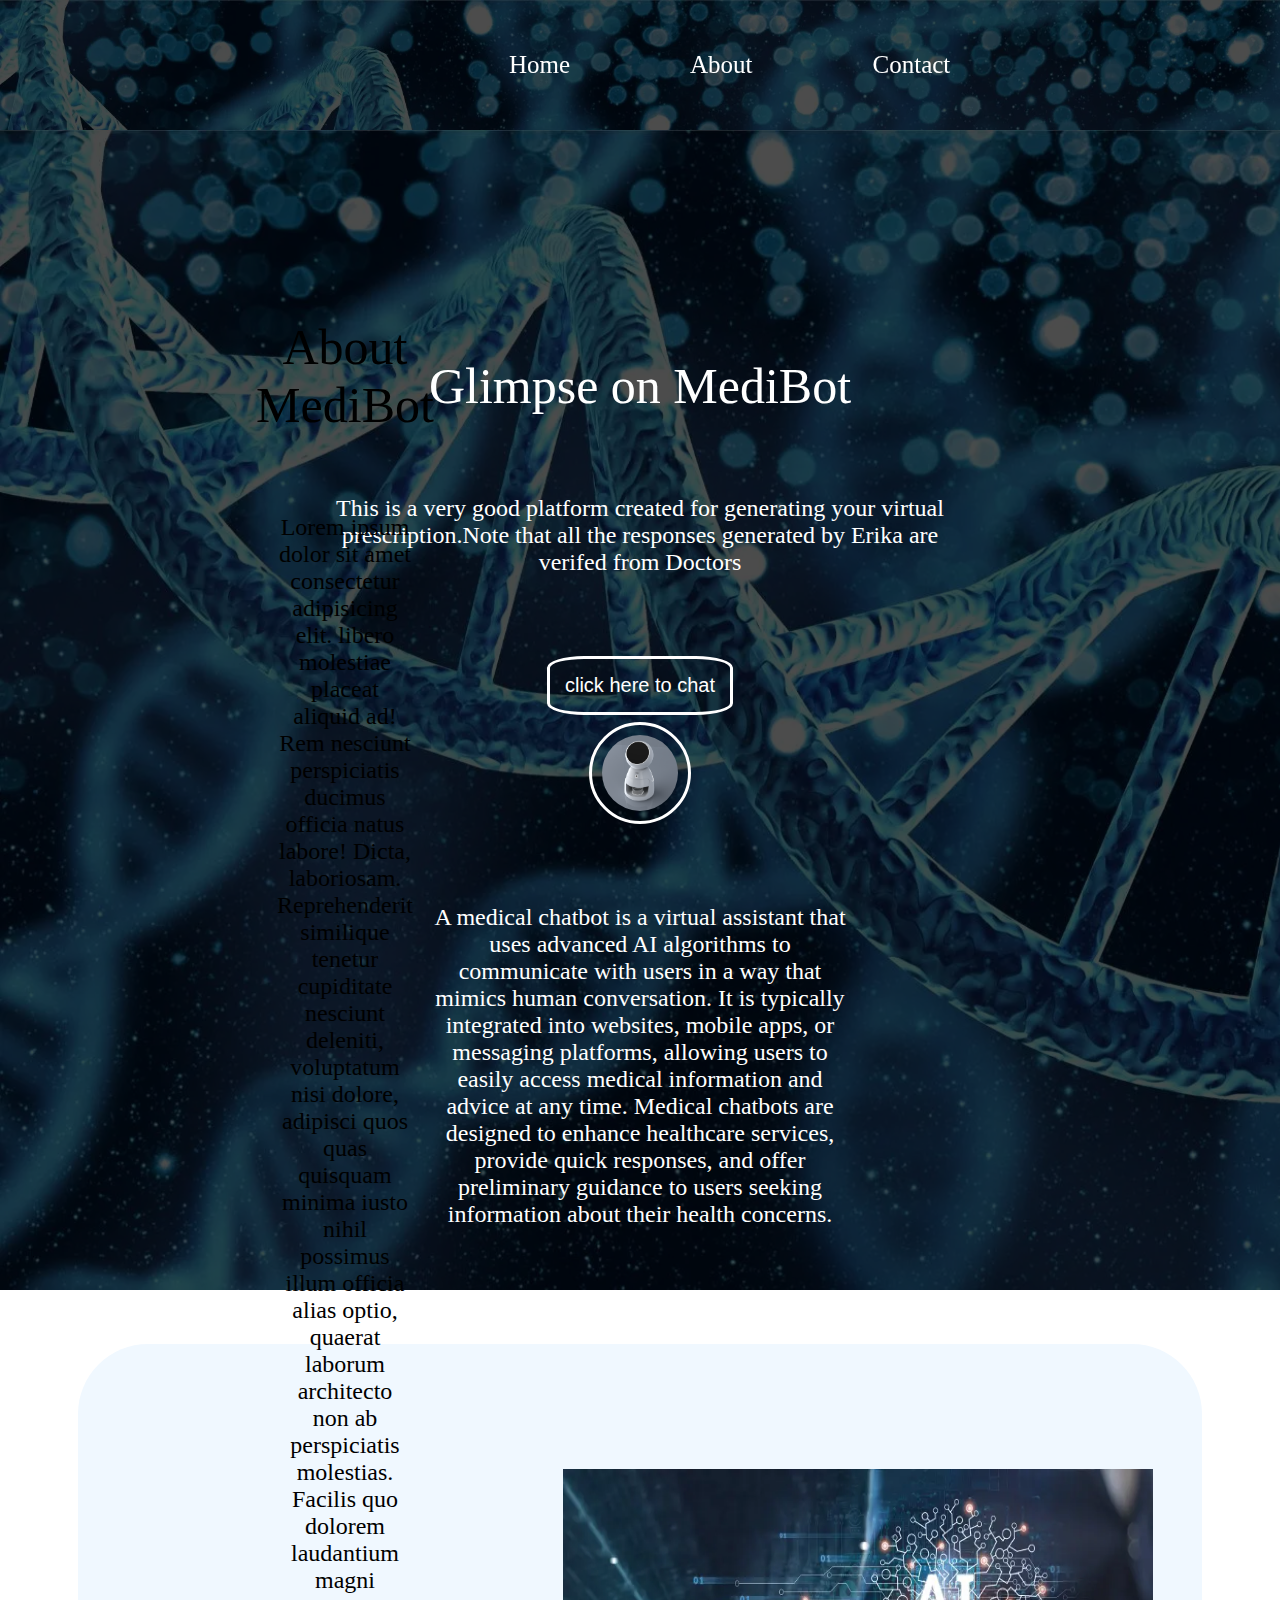
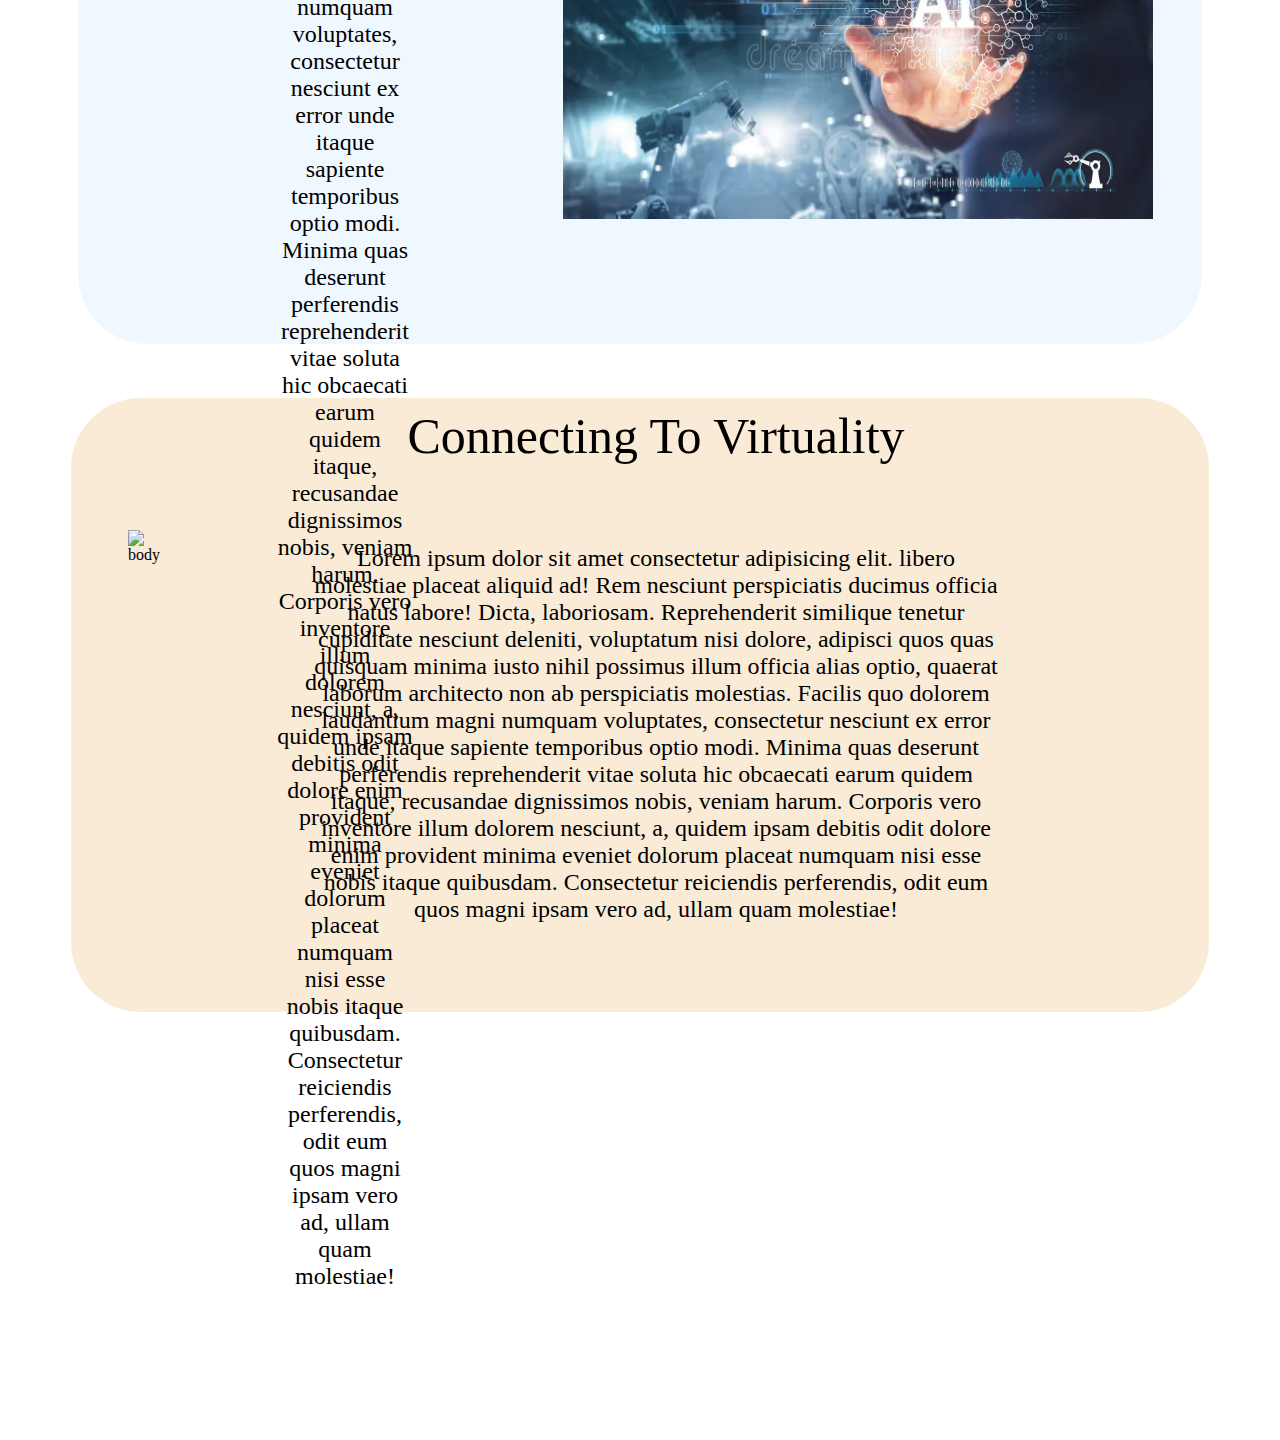
==== about.html @ d84e07f3 "Add files via upload" ====
<!DOCTYPE html>
<html lang="en">
<head>
    <meta charset="UTF-8">
    <meta name="viewport" content="width=device-width, initial-scale=1.0">
    <link rel="stylesheet" href="css/style.css">
    <title>Shark Tank</title>
</head>
<body>
    <nav class="navbar background">
        <ul class="nav-list">
            <div class="logo"><img src="img/logo.jpg" alt="logo"></div>
            <li><a href="index.html" style="font-size:25px">Home</a></li>
            <li><a href="about.html" style="font-size:25px">About</a></li>
            <li><a href="index.html#contact" style="font-size:25px">Contact</a></li>

        </ul>
        <div class="rightNav">
           
            
        </div>
    </nav>
    <section class="background firstSection">
        <div class="box-main">
            <div class="firsthalf">
                <p class="text-big">Glimpse on MediBot</p>
                <p class="text-small">This is a very good platform created for generating your virtual prescription.Note that all the responses generated by Erika are verifed from Doctors</p>
                <div class="button">
                    <button class="btn" onclick="window.location.href = 'https://colab.research.google.com/drive/1OBzU67ifyZQmqg3uUjRovOR-wBXW8RDv?authuser=1';"> click here to chat</button>
                </div>
            </div>
            <div class="secondHalf">
                <img src="img/body.png" alt="body">
                <p class="text-small">A medical chatbot is a virtual assistant that uses advanced AI algorithms to communicate with users in a way that mimics human conversation. It is typically integrated into websites, mobile apps, or messaging platforms, allowing users to easily access medical information and advice at any time. Medical chatbots are designed to enhance healthcare services, provide quick responses, and offer preliminary guidance to users seeking information about their health concerns.</p>
            </div>

        </div>
    </section>
    <br>
    <br>
    <br>
    <section class="secRight">
        <div class="paras">
        <p class="sectionTag text-big">About MediBot</p>
        <p class="sectinSubTag text-small">Lorem ipsum dolor sit amet consectetur adipisicing elit. libero molestiae placeat aliquid ad! Rem nesciunt perspiciatis ducimus officia natus labore! Dicta, laboriosam. Reprehenderit similique tenetur cupiditate nesciunt deleniti, voluptatum nisi dolore, adipisci quos quas quisquam minima iusto nihil 
                possimus illum officia alias optio, quaerat laborum architecto
                 non ab perspiciatis molestias. Facilis quo dolorem laudantium
                  magni numquam voluptates, consectetur nesciunt ex error unde 
                  itaque sapiente temporibus optio modi. Minima quas deserunt 
                  perferendis reprehenderit vitae soluta hic obcaecati earum 
                  quidem itaque, recusandae dignissimos nobis, veniam harum. 
                  Corporis vero inventore illum dolorem nesciunt, a, quidem ipsam 
                  debitis odit dolore enim provident minima eveniet dolorum 
                  placeat numquam nisi esse nobis itaque quibusdam. Consectetur
                   reiciendis perferendis, odit eum quos magni ipsam vero ad, 
                   ullam quam molestiae!
        </p>
        </div>
            <div class="aboutbody">
                <img src="../img/abody2.webp" alt="body" class="aboutbody">
            </div>
    </section>
    <br>
    <br>
    <br>
    
        <section class="secleft">
            <div class="paras">
            <p class="sectionTag text-big">Connecting To Virtuality</p>
            <p class="sectinSubTag text-small">Lorem ipsum dolor sit amet consectetur adipisicing elit. libero molestiae placeat aliquid ad! Rem nesciunt perspiciatis ducimus officia natus labore! Dicta, laboriosam. Reprehenderit similique tenetur cupiditate nesciunt deleniti, voluptatum nisi dolore, adipisci quos quas quisquam minima iusto nihil 
                    possimus illum officia alias optio, quaerat laborum architecto
                     non ab perspiciatis molestias. Facilis quo dolorem laudantium
                      magni numquam voluptates, consectetur nesciunt ex error unde 
                      itaque sapiente temporibus optio modi. Minima quas deserunt 
                      perferendis reprehenderit vitae soluta hic obcaecati earum 
                      quidem itaque, recusandae dignissimos nobis, veniam harum. 
                      Corporis vero inventore illum dolorem nesciunt, a, quidem ipsam 
                      debitis odit dolore enim provident minima eveniet dolorum 
                      placeat numquam nisi esse nobis itaque quibusdam. Consectetur
                       reiciendis perferendis, odit eum quos magni ipsam vero ad, 
                       ullam quam molestiae!
            </p>
            </div>
                <div class="tumbnail">
                    <img src="https://source.unsplash.com/900x900/?DNA,Doctors,Virtual assitant" alt="body" class="imgFluid">
                </div>
        </section> 
</body>
</html>
---- css/style.css ----
* {
    margin: 0;
    padding: 0%;
}

.logo {
    width: 20%;
    display: flex;
    justify-content: center;
    align-items: center;


}

.logo img {

    width: 47%;
    border: 3px solid white;
    border-radius: 50%;
}

.navbar {
    display: flex;
    align-items: center;
    justify-content: center;
    position: sticky;
    top: 0;
    cursor: pointer;


}

.nav-list {
    width: 70%;
    display: flex;
    align-items: center;
}
.nav-list li {
    list-style: none;
    padding: 29px 60px;
}

.nav-list li a {
    color: white;
    text-decoration: none;
    
}
.nav-list li a:hover {
    color: gray;
}

.rightNav {
    cursor: pointer;
    width: 50%;
    text-align: right;

}

.btn{
    padding: 15px;
    border: 3px solid white;
    border-radius: 20%;
    font-size: 17px;
}


#search{
    padding: 15px 40px 15px 40px;
    font-size: 20px;
    border: 2px solid gray;
    border-radius: 10px;
}

.background{
    background: rgba(0, 0, 0, 0.7) url('../img/dna.webp');
    background-size: cover;
    background-blend-mode: darken;

}

.firstSection{
    height: 80vh;
    padding: 220px;
}

.boxmain{
    display: flex;
    justify-content: center;
    align-items: center;
    color: white;
    font-family: 'Segoe UI', Tahoma, Geneva, Verdana, sans-serif;
    max-width: 50%; 
    height: 80%; 
   
}

.firsthalf{
    color: white;
    font-size: 30px;
    display: flex;
    justify-content: center;
    align-items: center;
    padding: 90px;
    flex-direction: column;

}



.secondHalf{
    width: 70%;
    display: flex;
    justify-content: right;
    font-size: 25px;
    align-items: center;
    color: white;
    margin: auto;
    font-size: 23px;
    flex-direction: row-reverse;
}

.secondHalf img{
    width: 13%;
    padding: 10px;
    border: 3px solid white;
    border-radius: 150%;
    display: block;
    margin: auto;

}

.btn-sm{
    vertical-align: middle;
}

.btn{
    padding: 15px;
    border: 3px solid white;
    border-radius: 20%;
    font-size: 20px;
    cursor: pointer;
    background: none;
    color: white;
}

.text-big{
    font-size: 50px;
    text-align: center;
}

.text-small{
    font-size: 24px;
    text-align: center;
    padding: 80px;
}

.secRight{
    height: 500px;
    display: flex;
    align-items: center;
    justify-content: center;
    margin: auto;
    max-width: 80%;
    padding: 50px;
    background-color: aliceblue;
    border-radius: 70px;

}
.secleft{
    height: 500px;
    display: flex;
    align-items: center;
    justify-content: center;
    margin: auto;
    max-width: 80%;
    flex-direction: row-reverse;
    background-color: antiquewhite;
    border-radius: 70px;
    padding: 57px;

}

.tumbnail{
    display: flex;
    height: 350px;
    max-width: 570px;
    justify-content: left;
}

.aboutbody{
    display: flex;
    height: 350px;
    max-width: 570px;
    justify-content: left
}
.sectionTag .text-big{
    font-size: 45px;

}

.sectionSubTag .text-small{
    font-size: 24px;
    padding: 60px;

}

.paras{
    font-size: 45px;
    padding: 70px;
}

.aboutbody{
    display: flex;
    height: 350px;
    max-width: 590px;
    justify-content: left
}
.contact{
    background-color: #eeeded;
    height: 140vh;
}
.text-center{
    text-align: center;
    font-size: 35px;
    padding: 30px;
}
.form{
    max-width: 500px;
    margin: 42px auto;
}
.form-input{
    margin: 30px 0;
    width: 140%;
    font-size: 25px;
    padding: 5px 3px;
}
.btn-dark{
    color: black;
    border: 2px solid black;
}
.section{
    display: flex;
    align-items: center;
    justify-content: space-evenly;
    max-width: 80%;
    margin: auto;

}









@media only screen and (max-width:1977px){
    .nav-list{
       text-align: center;
       justify-content: center;
    }
    .navbar{
        flex-direction: column;
        height: 130px;
        position: sticky;
    }
    .rightNav{
        text-align: center;
    }
    #search{
        width: 100%;
    }
    .logo{
        opacity: 0;
    }
    .boxmain{
        flex-direction: column-reverse;
        justify-content: center;
        display: flex;
        max-width: 100%
    }
    .secondHalf{
        flex-direction: column;
    }
    .firsthalf{
        padding: 7px;
    }
    .section{
        flex-direction: column;
    }
    .text-big{
        text-align: center;
    }
    .text-small{
        text-align: center;
    }
    .btn{
        text-align: center;
    }
    .btn-sm{
        text-align: center;
    }
    .btn-dark{
        text-align: center;
    }
 
}
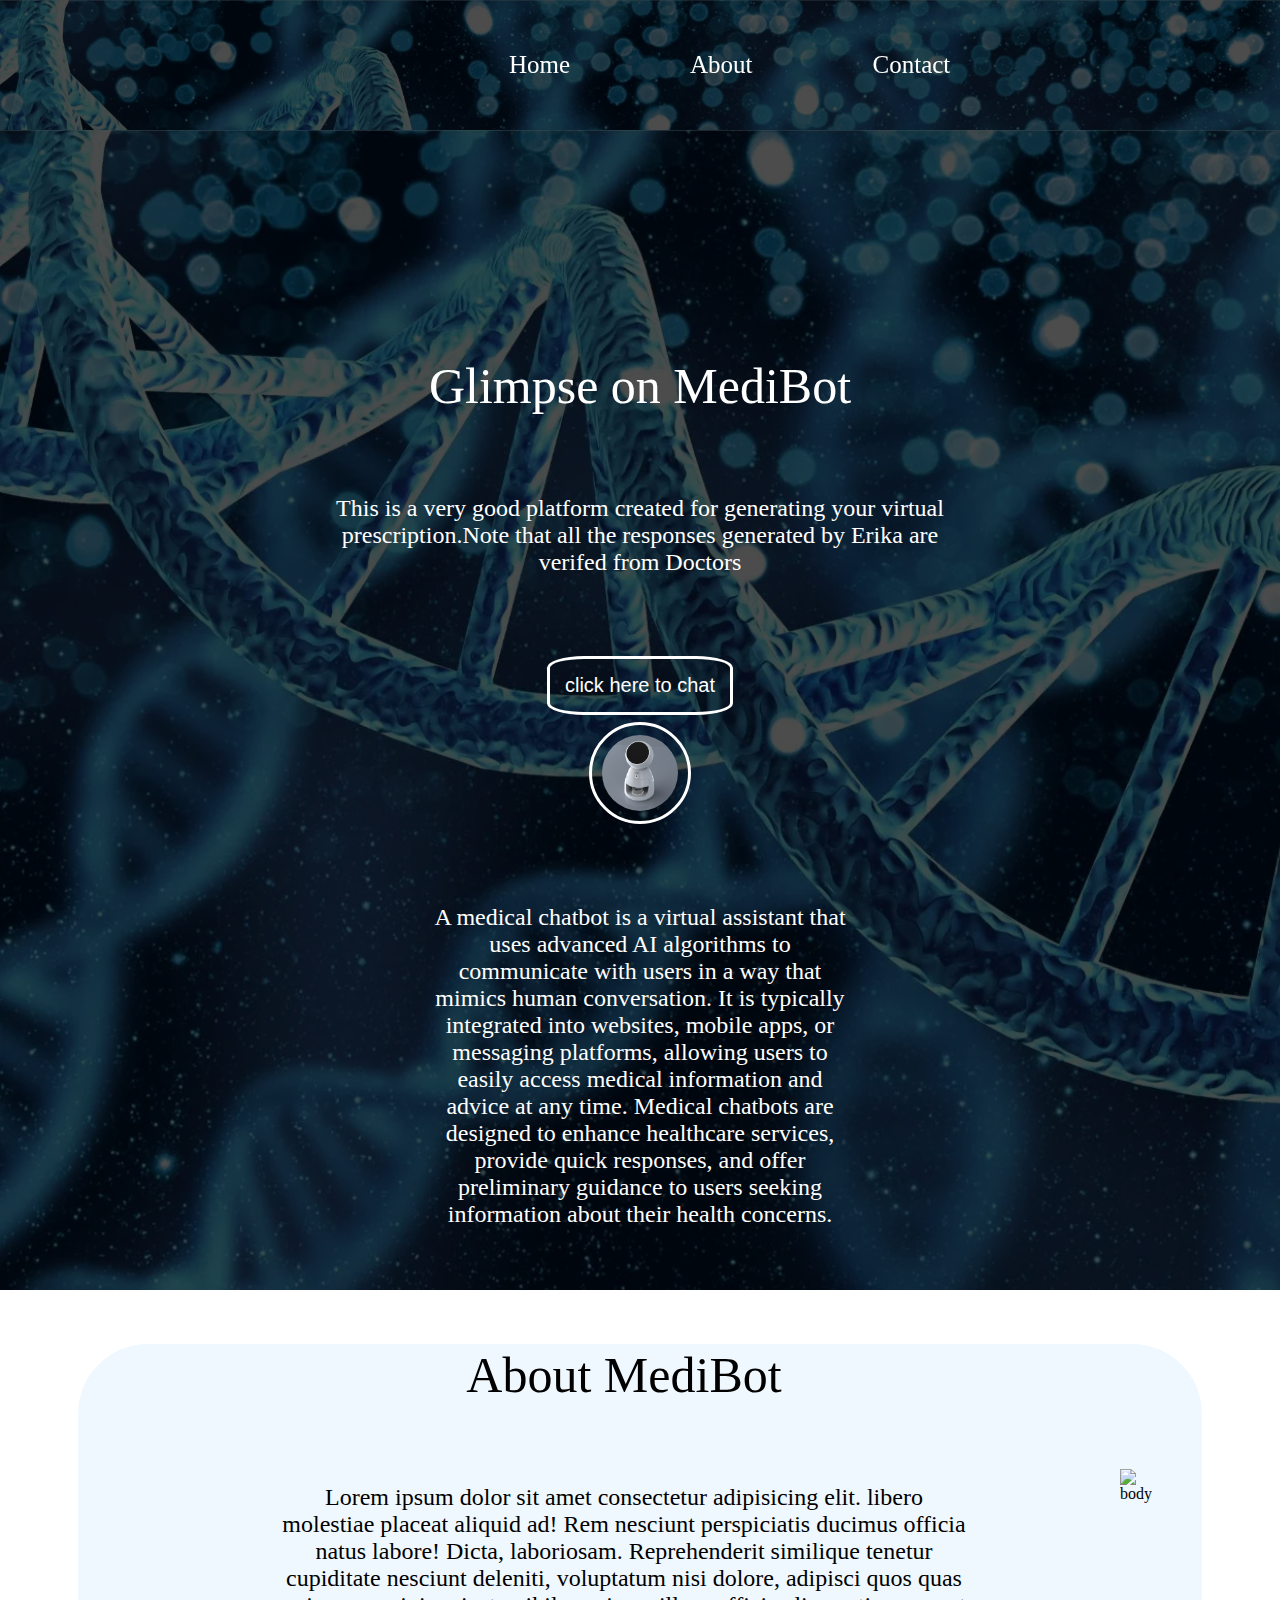
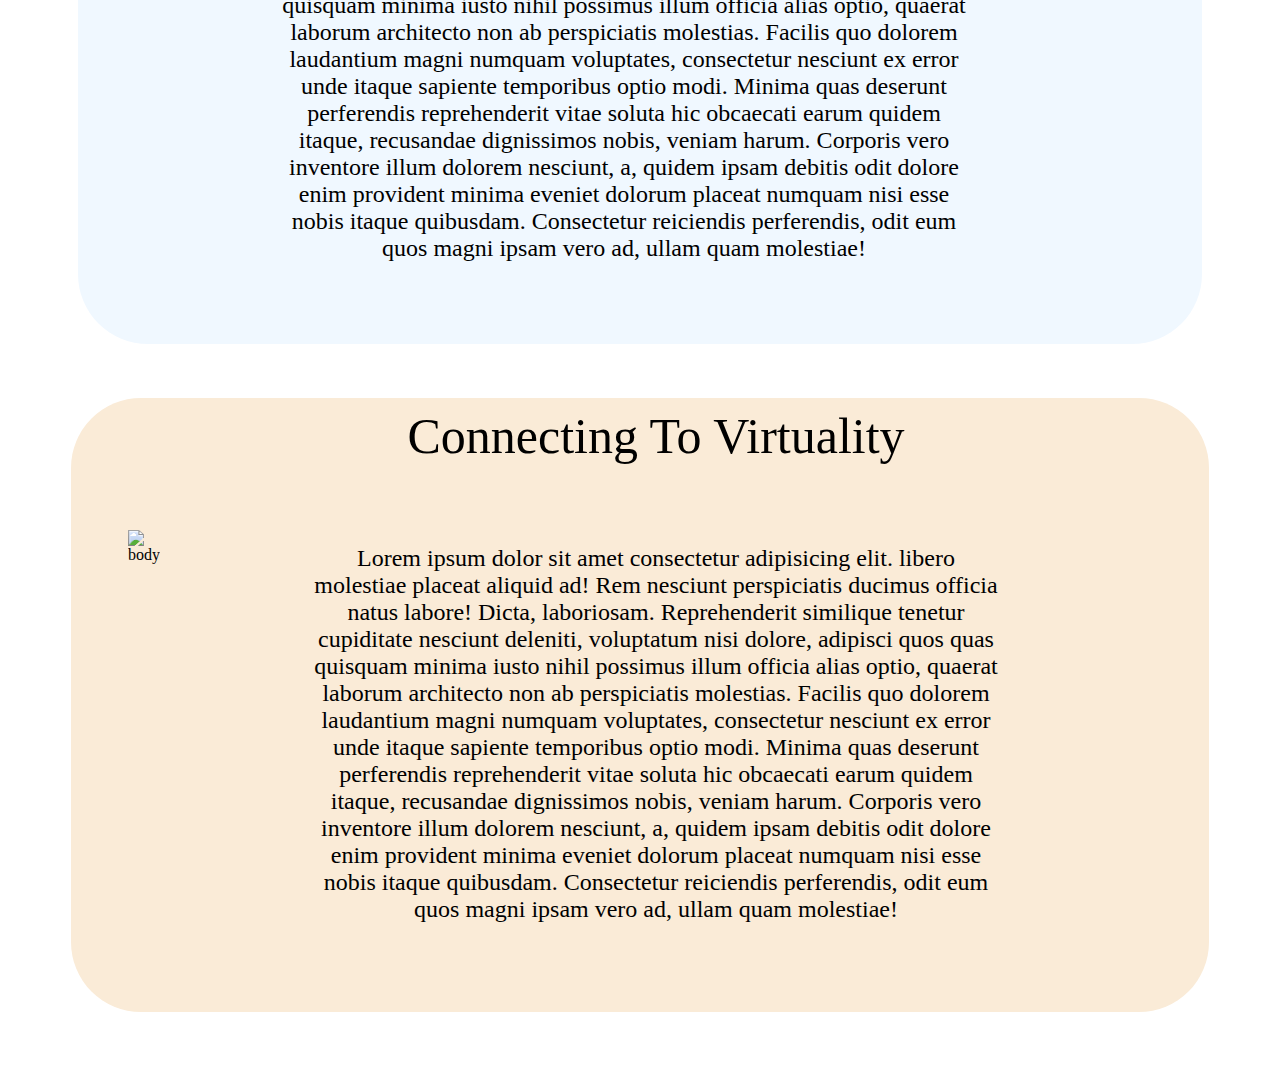
==== commit 57d5e6db: "Update about.html" ====
--- a/about.html
+++ b/about.html
@@ -4,7 +4,7 @@
     <meta charset="UTF-8">
     <meta name="viewport" content="width=device-width, initial-scale=1.0">
     <link rel="stylesheet" href="css/style.css">
-    <title>Shark Tank</title>
+    <title>Erika</title>
 </head>
 <body>
     <nav class="navbar background">
@@ -57,7 +57,7 @@
         </p>
         </div>
             <div class="aboutbody">
-                <img src="../img/abody2.webp" alt="body" class="aboutbody">
+                <img src="https://source.unsplash.com/900x900/?Artificial intelligence" alt="body" class="aboutbody">
             </div>
     </section>
     <br>
@@ -86,4 +86,4 @@
                 </div>
         </section> 
 </body>
-</html>+</html>
